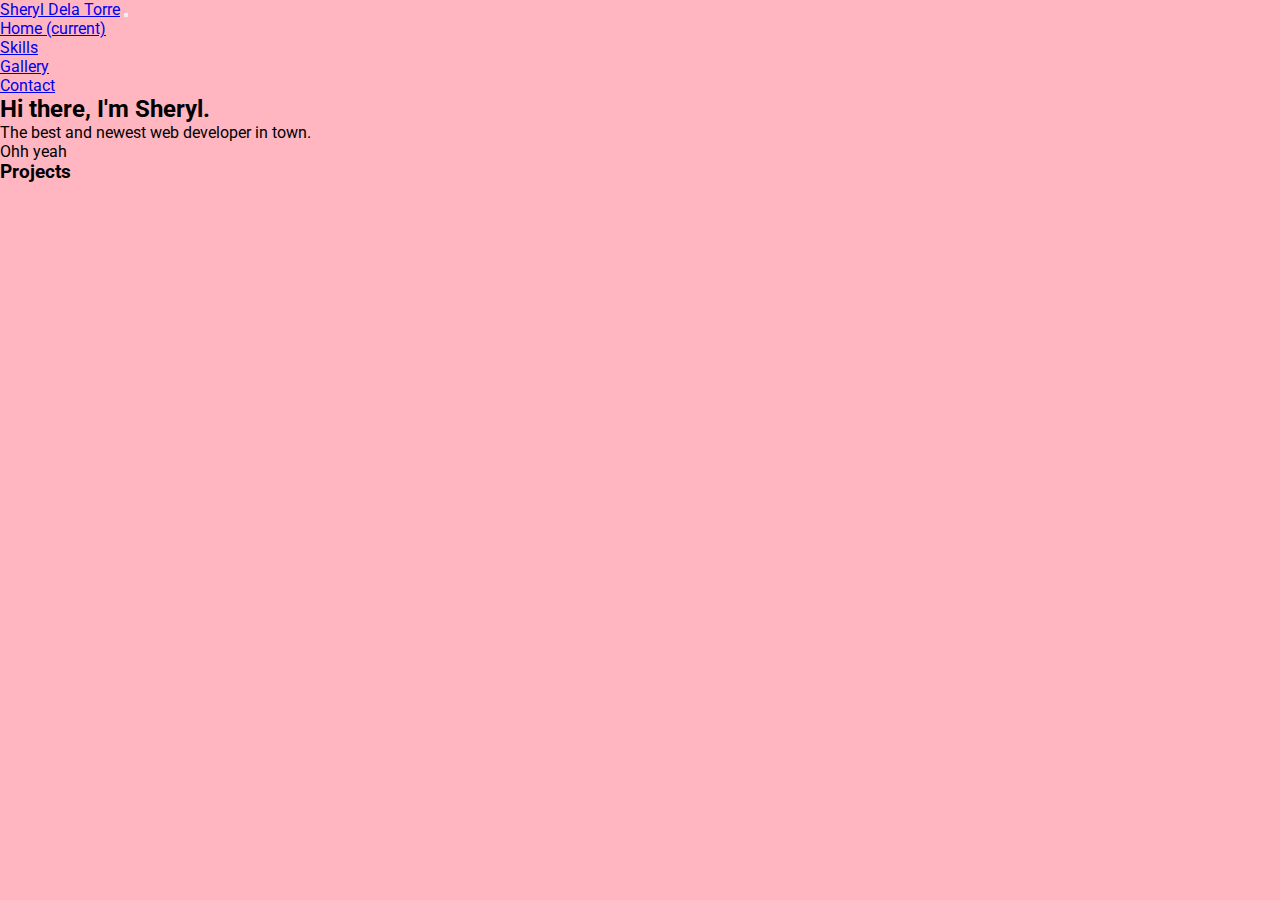
==== index.html @ b7345b04 "capstone1 updates" ====
<!DOCTYPE html>
<html lang="en">
  <head>
    <meta charset="UTF-8" />
    <meta http-equiv="X-UA-Compatible" content="IE=edge" />
    <meta name="viewport" content="width=device-width, initial-scale=1.0" />
    <title>Capstone 1</title>
    <link rel="preconnect" href="https://fonts.googleapis.com" />
    <link rel="preconnect" href="https://fonts.gstatic.com" crossorigin />
    <link
      href="https://fonts.googleapis.com/css2?family=Roboto:wght@300;400;500;700&display=swap"
      rel="stylesheet"
    />
    <link rel="stylesheet" href="./style.css" />
    <link
      rel="stylesheet"
      href="https://cdn.jsdelivr.net/npm/bootstrap@4.6.1/dist/css/bootstrap.min.css"
      integrity="sha384-zCbKRCUGaJDkqS1kPbPd7TveP5iyJE0EjAuZQTgFLD2ylzuqKfdKlfG/eSrtxUkn"
      crossorigin="anonymous"
    />
  </head>
  <body>
    <!-- Nav Bar -->
    <nav class="navbar navbar-expand-lg container-fluid px-5 fixed-top">
      <a class="navbar-brand text-dark" href="#">Sheryl Dela Torre</a>
      <button
        class="navbar-toggler"
        type="button"
        data-toggle="collapse"
        data-target="#navbarNav"
        aria-controls="navbarNav"
        aria-expanded="false"
        aria-label="Toggle navigation"
      >
        <span class="navbar-toggler-icon"></span>
      </button>

      <div class="collapse navbar-collapse" id="navbarNav">
        <ul class="navbar-nav ml-auto">
          <li class="nav-item active">
            <a class="nav-link text-dark" href="./index.html"
              >Home <span class="sr-only">(current)</span></a
            >
          </li>
          <li class="nav-item">
            <a class="nav-link text-dark" href="./skills.html">Skills</a>
          </li>
          <li class="nav-itemk">
            <a class="nav-link text-dark" href="./gallery.html">Gallery</a>
          </li>
          <li class="nav-item">
            <a class="nav-link text-dark" href="./contact.html">Contact</a>
          </li>
        </ul>
      </div>
    </nav>

    <!-- About Me -->
    <section>
      <h2>Hi there, I'm Sheryl.</h2>
      <p>The best and newest web developer in town.</p>
      <p>Ohh yeah</p>
      <div></div>
    </section>
    <!-- ****** -->

    <div class="container-fluid text-center p-4">
        <h3>Projects</h3>
  
       
    <!-- Bootstrap JS -->
    <script
      src="https://cdn.jsdelivr.net/npm/jquery@3.5.1/dist/jquery.slim.min.js"
      integrity="sha384-DfXdz2htPH0lsSSs5nCTpuj/zy4C+OGpamoFVy38MVBnE+IbbVYUew+OrCXaRkfj"
      crossorigin="anonymous"
    ></script>
    <script
      src="https://cdn.jsdelivr.net/npm/bootstrap@4.6.1/dist/js/bootstrap.bundle.min.js"
      integrity="sha384-fQybjgWLrvvRgtW6bFlB7jaZrFsaBXjsOMm/tB9LTS58ONXgqbR9W8oWht/amnpF"
      crossorigin="anonymous"
    ></script>
  </body>
</html>
---- style.css ----
*{
    margin: 0;
    padding: 0;
    box-sizing: border-box;
}

body{
    font-family: 'Roboto', sans-serif;
    background-color: lightpink;
}

.gallery .div. img{
    height: 50vh;
}
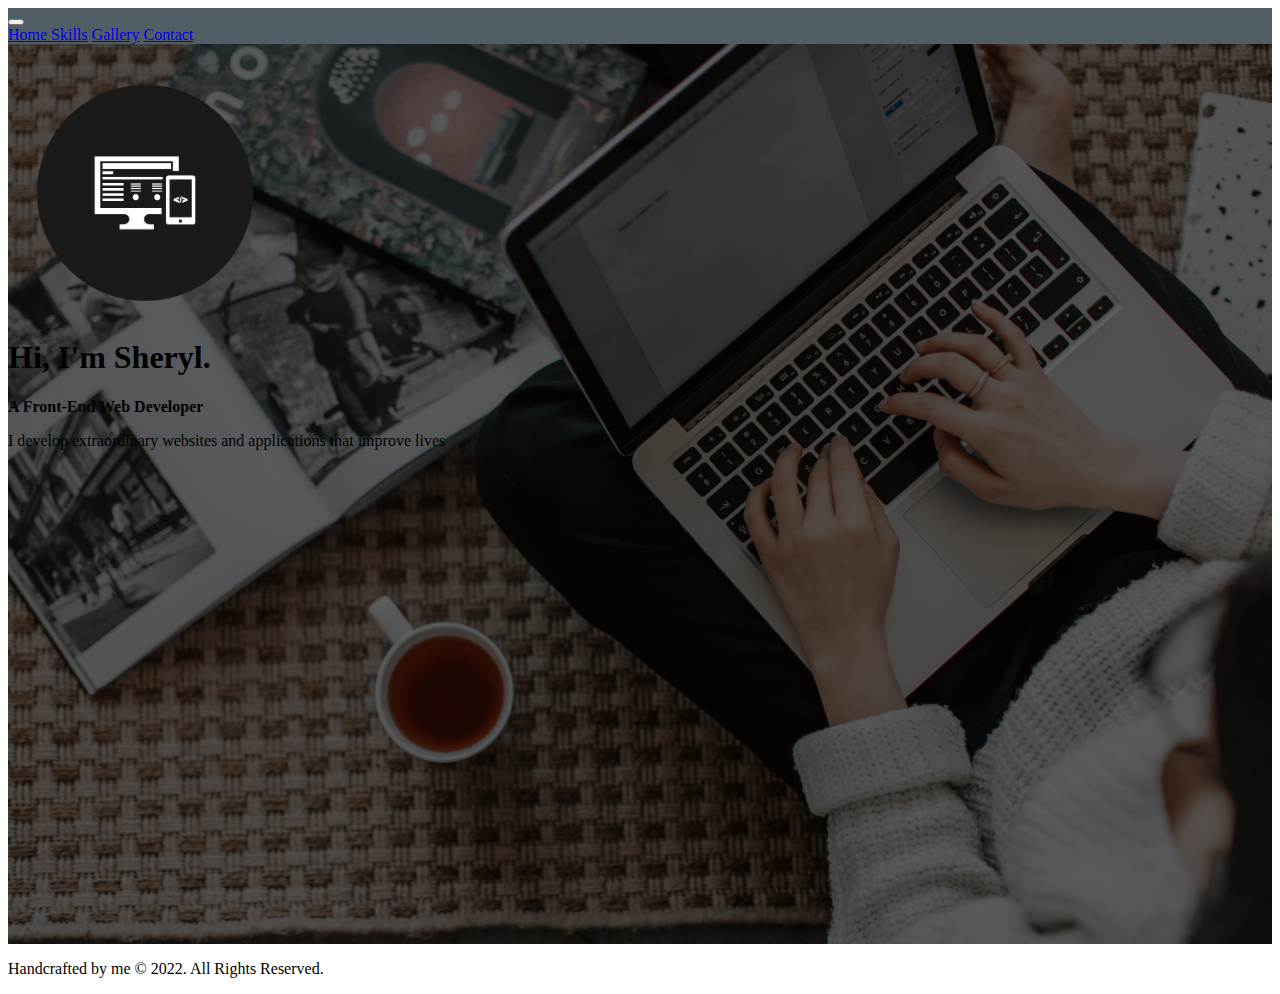
==== commit e7d177af: "update" ====
--- a/index.html
+++ b/index.html
@@ -4,14 +4,33 @@
     <meta charset="UTF-8" />
     <meta http-equiv="X-UA-Compatible" content="IE=edge" />
     <meta name="viewport" content="width=device-width, initial-scale=1.0" />
-    <title>Capstone 1</title>
+    <title>Capstone : Contact</title>
+
+    <!-- Google Font -->
     <link rel="preconnect" href="https://fonts.googleapis.com" />
     <link rel="preconnect" href="https://fonts.gstatic.com" crossorigin />
     <link
-      href="https://fonts.googleapis.com/css2?family=Roboto:wght@300;400;500;700&display=swap"
+      href="https://fonts.googleapis.com/css2?family=Lato:ital,wght@0,300;0,400;0,700;1,300&display=swap"
       rel="stylesheet"
     />
+
+    <link rel="preconnect" href="https://fonts.googleapis.com" />
+    <link rel="preconnect" href="https://fonts.gstatic.com" crossorigin />
+    <link
+      href="https://fonts.googleapis.com/css2?family=Poppins:wght@300;400;600&display=swap"
+      rel="stylesheet"
+    />
+
+    <!-- Icons -->
+    <link
+      href="https://maxcdn.bootstrapcdn.com/font-awesome/4.4.0/css/font-awesome.min.css"
+      rel="stylesheet"
+    />
+
+    <!-- External CSS -->
     <link rel="stylesheet" href="./style.css" />
+
+    <!-- Bootstrap -->
     <link
       rel="stylesheet"
       href="https://cdn.jsdelivr.net/npm/bootstrap@4.6.1/dist/css/bootstrap.min.css"
@@ -20,54 +39,90 @@
     />
   </head>
   <body>
-    <!-- Nav Bar -->
-    <nav class="navbar navbar-expand-lg container-fluid px-5 fixed-top">
-      <a class="navbar-brand text-dark" href="#">Sheryl Dela Torre</a>
+    <!-- NAVBAR -->
+    <nav
+      class="navbar-fluid navbar-expand-lg navbar-dark fixed-top"
+      id="navbar"
+    >
+      <!-- <a class="navbar-brand" href="#">Navbar</a> -->
       <button
         class="navbar-toggler"
         type="button"
         data-toggle="collapse"
-        data-target="#navbarNav"
-        aria-controls="navbarNav"
+        data-target="#navbarNavAltMarkup"
+        aria-controls="navbarNavAltMarkup"
         aria-expanded="false"
         aria-label="Toggle navigation"
       >
         <span class="navbar-toggler-icon"></span>
       </button>
-
-      <div class="collapse navbar-collapse" id="navbarNav">
-        <ul class="navbar-nav ml-auto">
-          <li class="nav-item active">
-            <a class="nav-link text-dark" href="./index.html"
-              >Home <span class="sr-only">(current)</span></a
-            >
-          </li>
-          <li class="nav-item">
-            <a class="nav-link text-dark" href="./skills.html">Skills</a>
-          </li>
-          <li class="nav-itemk">
-            <a class="nav-link text-dark" href="./gallery.html">Gallery</a>
-          </li>
-          <li class="nav-item">
-            <a class="nav-link text-dark" href="./contact.html">Contact</a>
-          </li>
-        </ul>
+      <div
+        class="collapse navbar-collapse justify-content-center"
+        id="navbarNavAltMarkup"
+      >
+        <div class="navbar-nav ml-3 mt-1">
+          <a class="nav-item nav-link active" href="index.html"
+            >Home <span class="sr-only">(current)</span></a
+          >
+          <a class="nav-item nav-link" href="skills.html">Skills</a>
+          <a class="nav-item nav-link" href="gallery.html">Gallery</a>
+          <a class="nav-item nav-link" href="contact.html">Contact</a>
+        </div>
       </div>
     </nav>
+    <!-- ****** -->
 
-    <!-- About Me -->
-    <section>
-      <h2>Hi there, I'm Sheryl.</h2>
-      <p>The best and newest web developer in town.</p>
-      <p>Ohh yeah</p>
-      <div></div>
+    <!-- INTRO -->
+    <section id="page">
+      <div id="bg-image">
+        <div class="container-fluid pt-5">
+          <div class="row text-center">
+            <div class="mx-auto my-0 pt-5 pb-4">
+              <img
+                src="./img/img-logo.png"
+                class="pt-5 logo img-fluid rounded-circle"
+                alt=""
+              />
+              <h1 id="greeting" class="text-white text-center pb-2">
+                Hi, I'm Sheryl.
+              </h1>
+              <h3 id="desc" class="text-white text-center">
+                <div class="container-fluid pt-2 pl-5 pr-5 pb-5">
+                  A Front-End Web Developer
+                </div>
+              </h3>
+              <div id="desc" class="text-white text-center">
+                <div class="container-fluid pt-2 pl-5 pr-5 pb-5">
+                  I develop extraordinary websites and applications that improve
+                  lives
+                </div>
+              </div>
+            </div>
+          </div>
+        </div>
+      </div>
     </section>
     <!-- ****** -->
 
-    <div class="container-fluid text-center p-4">
-        <h3>Projects</h3>
-  
-       
+    <!-- FOOTER -->
+    <footer class="bg-dark text-light p-2 align-items-center">
+      <p class="text-center">
+        <span>Handcrafted by me</span>
+        <span>&copy; 2022. All Rights Reserved.</span>
+      </p>
+    </footer>
+
+    <!-- <footer class="footer">
+      <div class="container text-center">
+        <a href="#"><i class="fa fa-facebook"></i></a>
+        <a href="#"><i class="fa fa-twitter"></i></a>
+        <a href="#"><i class="fa fa-linkedin"></i></a>
+        <a href="#"><i class="fa fa-google-plus"></i></a>
+        <a href="#"><i class="fa fa-skype"></i></a>
+      </div>
+    </footer> -->
+    <!-- ***** -->
+
     <!-- Bootstrap JS -->
     <script
       src="https://cdn.jsdelivr.net/npm/jquery@3.5.1/dist/jquery.slim.min.js"
--- a/style.css
+++ b/style.css
@@ -1,14 +1,54 @@
-*{
+/* * {
     margin: 0;
     padding: 0;
     box-sizing: border-box;
+} */
+
+÷
+
+body {
+    background-color: #2E3445;
+}
+#navbar {
+    background-color: #525E65;
 }
 
-body{
-    font-family: 'Roboto', sans-serif;
-    background-color: lightpink;
+/* #skills, #gallery{
+    background-color: #2E3445;
+} */
+
+.logo{
+    height: 30vh;
+    width: 30vh;
+}
+#page {
+    background-image: url(img/img-bg.jpg);
+    /* background-color: #2E3445; */
+    background-position: center;
+    background-size: cover;
+    background-attachment:scroll;
+    background-repeat: no-repeat;
+    min-height:100vh;
+  }
+
+#greeting {
+    font-style: .70rem;
+    font-weight: bolder;
 }
 
-.gallery .div. img{
-    height: 50vh;
+#desc {
+    font-size: 1rem;
 }
+
+#bg-image {
+    background-color: rgba(0, 0, 0, 0.60);
+    min-height:100vh;
+}
+
+h3 {
+    font-size: 1rem;;
+}
+
+h2 {
+    font-size .80rem;
+}
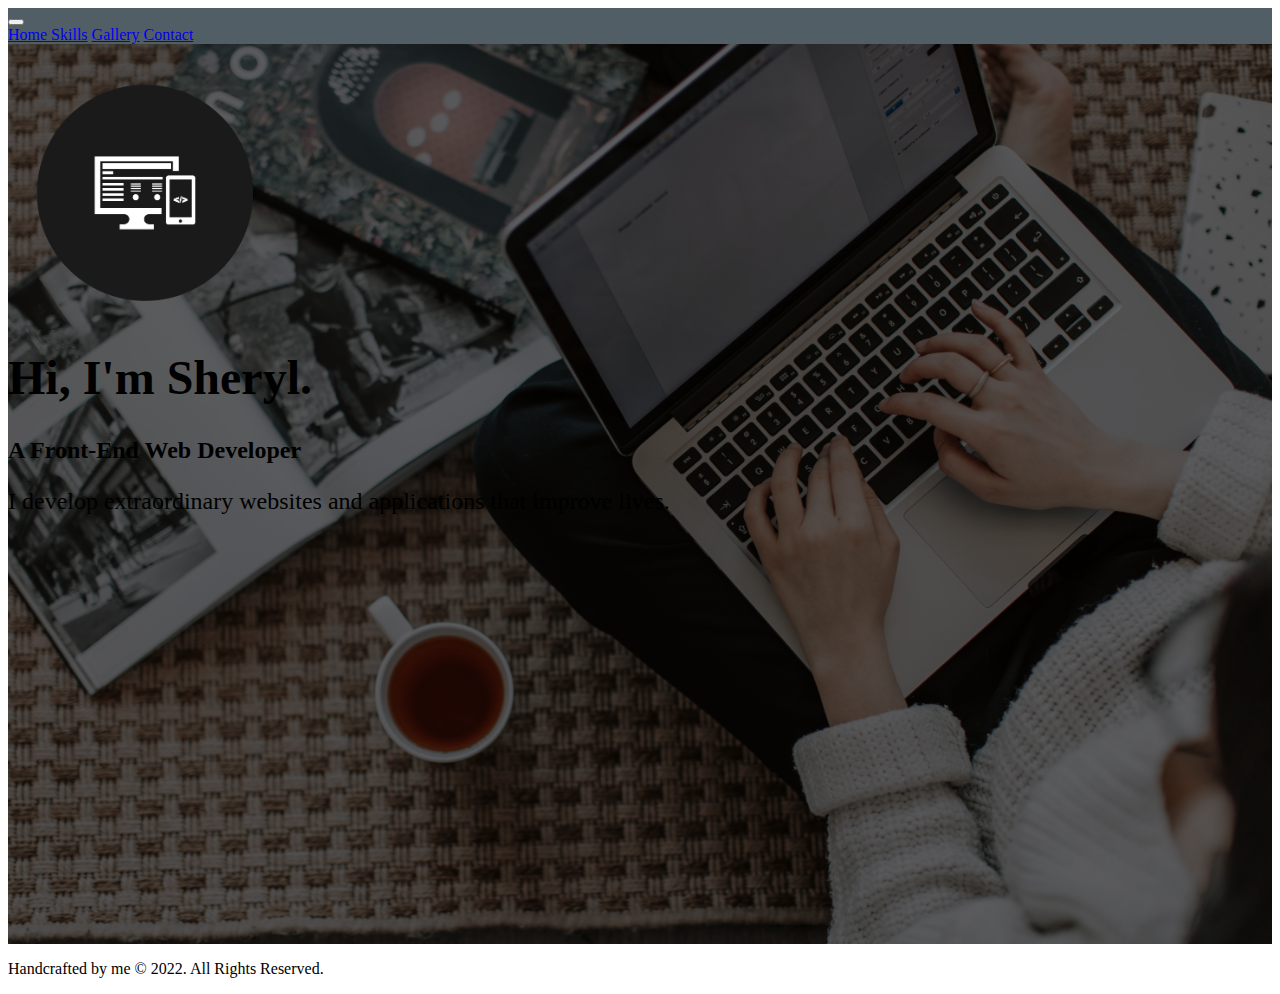
==== commit 3967d765: "updated" ====
--- a/index.html
+++ b/index.html
@@ -11,13 +11,6 @@
     <link rel="preconnect" href="https://fonts.gstatic.com" crossorigin />
     <link
       href="https://fonts.googleapis.com/css2?family=Lato:ital,wght@0,300;0,400;0,700;1,300&display=swap"
-      rel="stylesheet"
-    />
-
-    <link rel="preconnect" href="https://fonts.googleapis.com" />
-    <link rel="preconnect" href="https://fonts.gstatic.com" crossorigin />
-    <link
-      href="https://fonts.googleapis.com/css2?family=Poppins:wght@300;400;600&display=swap"
       rel="stylesheet"
     />
 
@@ -77,7 +70,7 @@
       <div id="bg-image">
         <div class="container-fluid pt-5">
           <div class="row text-center">
-            <div class="mx-auto my-0 pt-5 pb-4">
+            <div class="mx-auto my-0 pt-4 pb-4">
               <img
                 src="./img/img-logo.png"
                 class="pt-5 logo img-fluid rounded-circle"
@@ -87,14 +80,14 @@
                 Hi, I'm Sheryl.
               </h1>
               <h3 id="desc" class="text-white text-center">
-                <div class="container-fluid pt-2 pl-5 pr-5 pb-5">
+                <div class="container-fluid pt-2 pl-5 pr-5">
                   A Front-End Web Developer
                 </div>
               </h3>
               <div id="desc" class="text-white text-center">
-                <div class="container-fluid pt-2 pl-5 pr-5 pb-5">
+                <div class="container-fluid pt-5 pl-5 pr-5 pb-5">
                   I develop extraordinary websites and applications that improve
-                  lives
+                  lives.
                 </div>
               </div>
             </div>
--- a/style.css
+++ b/style.css
@@ -32,13 +32,18 @@
   }
 
 #greeting {
-    font-style: .70rem;
+    font-size: 3rem;
     font-weight: bolder;
 }
 
 #desc {
-    font-size: 1rem;
+    font-size: 1.5rem;
 }
+
+#subtitle {
+    font-size: 1.2rem;
+}
+
 
 #bg-image {
     background-color: rgba(0, 0, 0, 0.60);
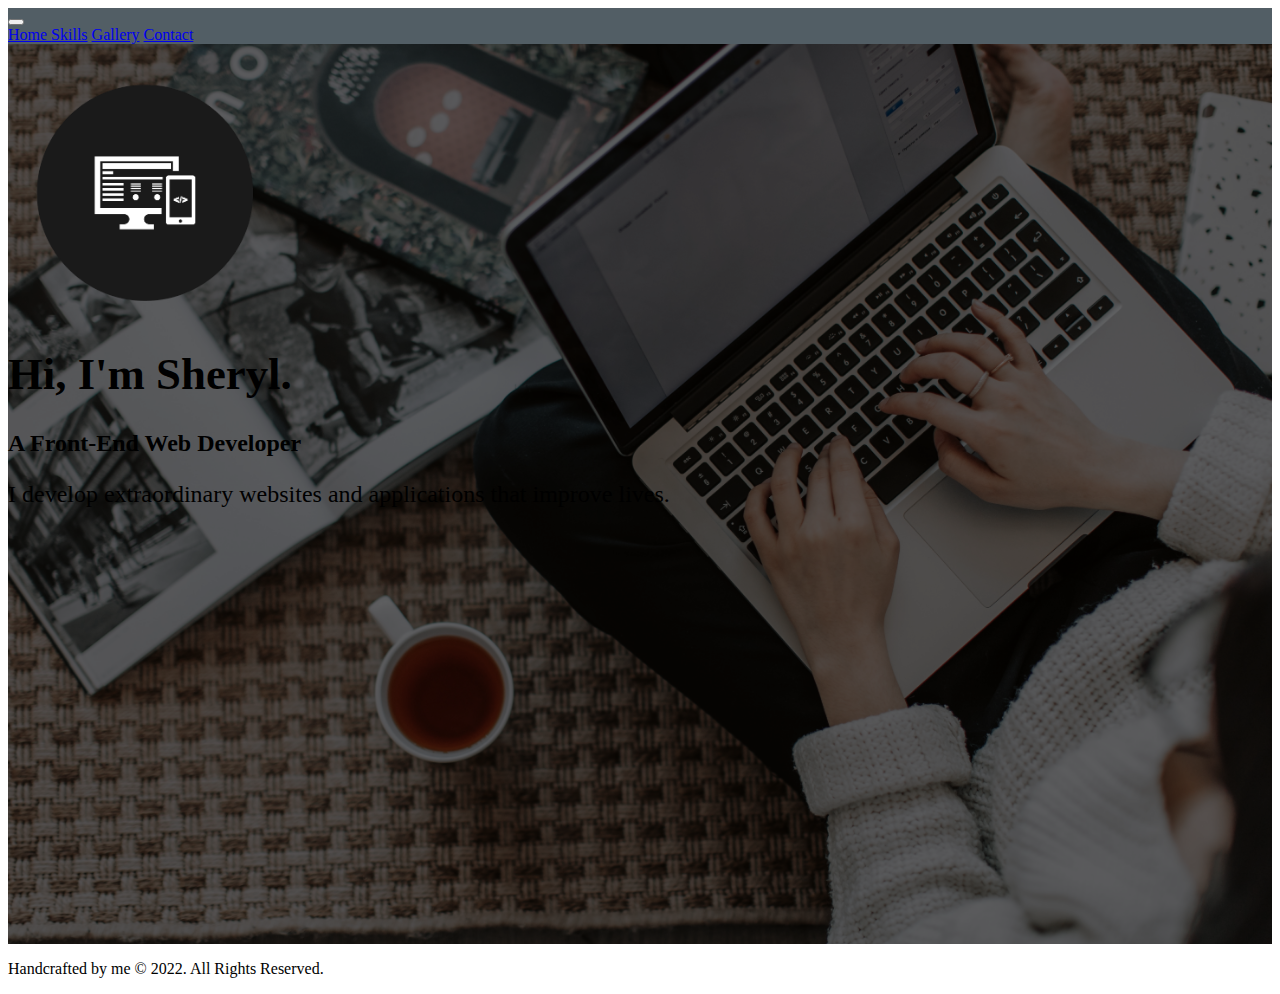
==== commit eb23f48f: "updated" ====
--- a/index.html
+++ b/index.html
@@ -70,10 +70,10 @@
       <div id="bg-image">
         <div class="container-fluid pt-5">
           <div class="row text-center">
-            <div class="mx-auto my-0 pt-4 pb-4">
+            <div class="mx-auto my-0 pt-5 pb-4">
               <img
                 src="./img/img-logo.png"
-                class="pt-5 logo img-fluid rounded-circle"
+                class="pt-5 pb-2 logo img-fluid rounded-circle"
                 alt=""
               />
               <h1 id="greeting" class="text-white text-center pb-2">
@@ -98,7 +98,7 @@
     <!-- ****** -->
 
     <!-- FOOTER -->
-    <footer class="bg-dark text-light p-2 align-items-center">
+    <footer class="bg-dark text-light pt-2 align-items-center">
       <p class="text-center">
         <span>Handcrafted by me</span>
         <span>&copy; 2022. All Rights Reserved.</span>
--- a/style.css
+++ b/style.css
@@ -32,7 +32,7 @@
   }
 
 #greeting {
-    font-size: 3rem;
+    font-size: 2.8rem;
     font-weight: bolder;
 }
 
@@ -41,7 +41,7 @@
 }
 
 #subtitle {
-    font-size: 1.2rem;
+    font-size: 1.1rem;
 }
 
 
@@ -57,3 +57,4 @@
 h2 {
     font-size .80rem;
 }
+
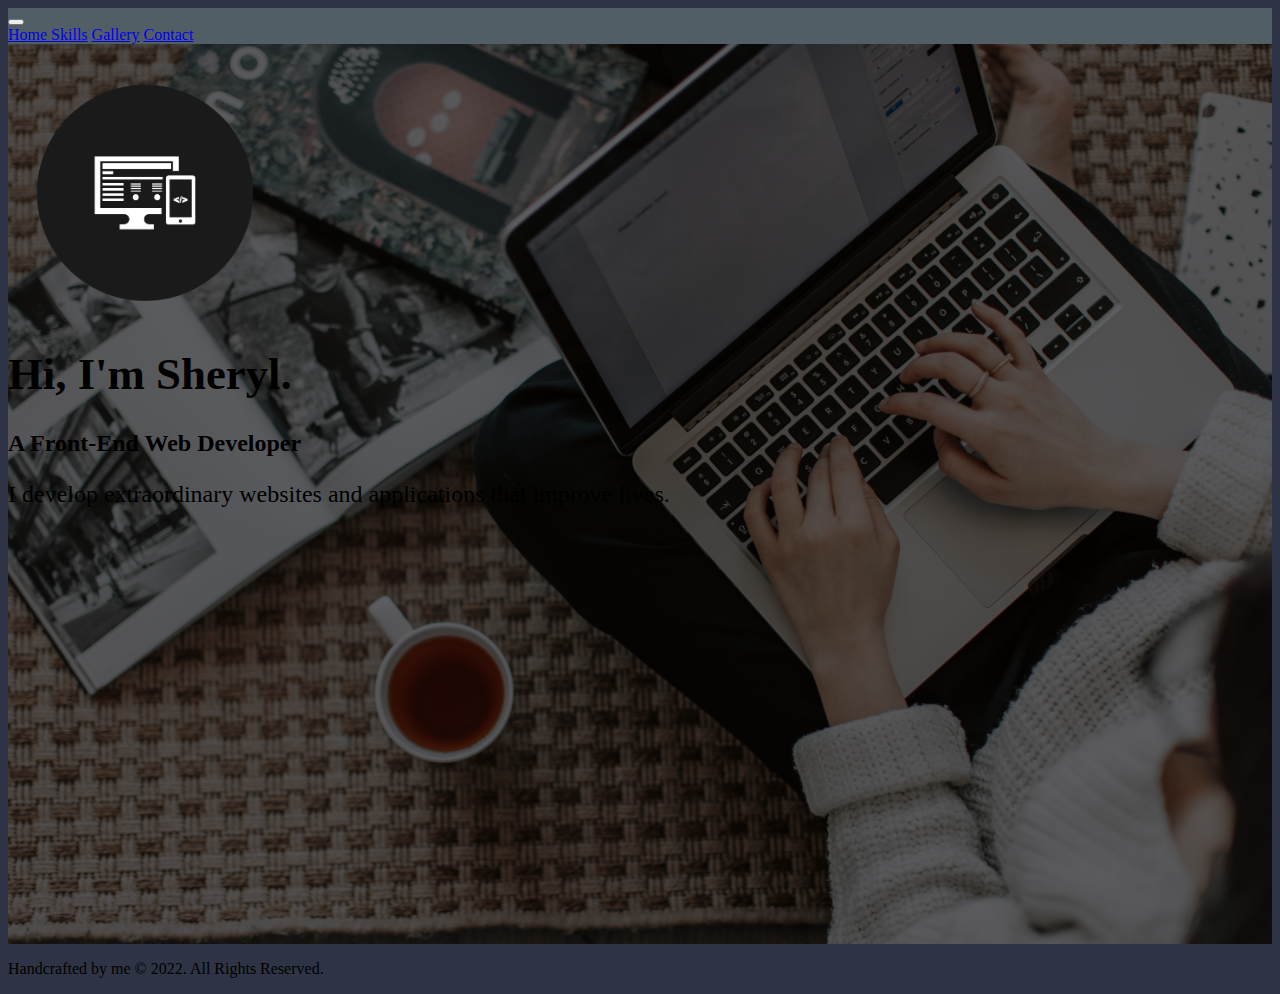
==== commit af56218d: "updated" ====
--- a/index.html
+++ b/index.html
@@ -98,7 +98,7 @@
     <!-- ****** -->
 
     <!-- FOOTER -->
-    <footer class="bg-dark text-light pt-2 align-items-center">
+    <footer class="bg-dark text-light p-2 align-items-center">
       <p class="text-center">
         <span>Handcrafted by me</span>
         <span>&copy; 2022. All Rights Reserved.</span>
--- a/style.css
+++ b/style.css
@@ -3,8 +3,6 @@
     padding: 0;
     box-sizing: border-box;
 } */
-
-÷
 
 body {
     background-color: #2E3445;
@@ -13,9 +11,9 @@
     background-color: #525E65;
 }
 
-/* #skills, #gallery{
-    background-color: #2E3445;
-} */
+#navbar .navbar-nav a:hover {
+    color: #c75f42
+}
 
 .logo{
     height: 30vh;
